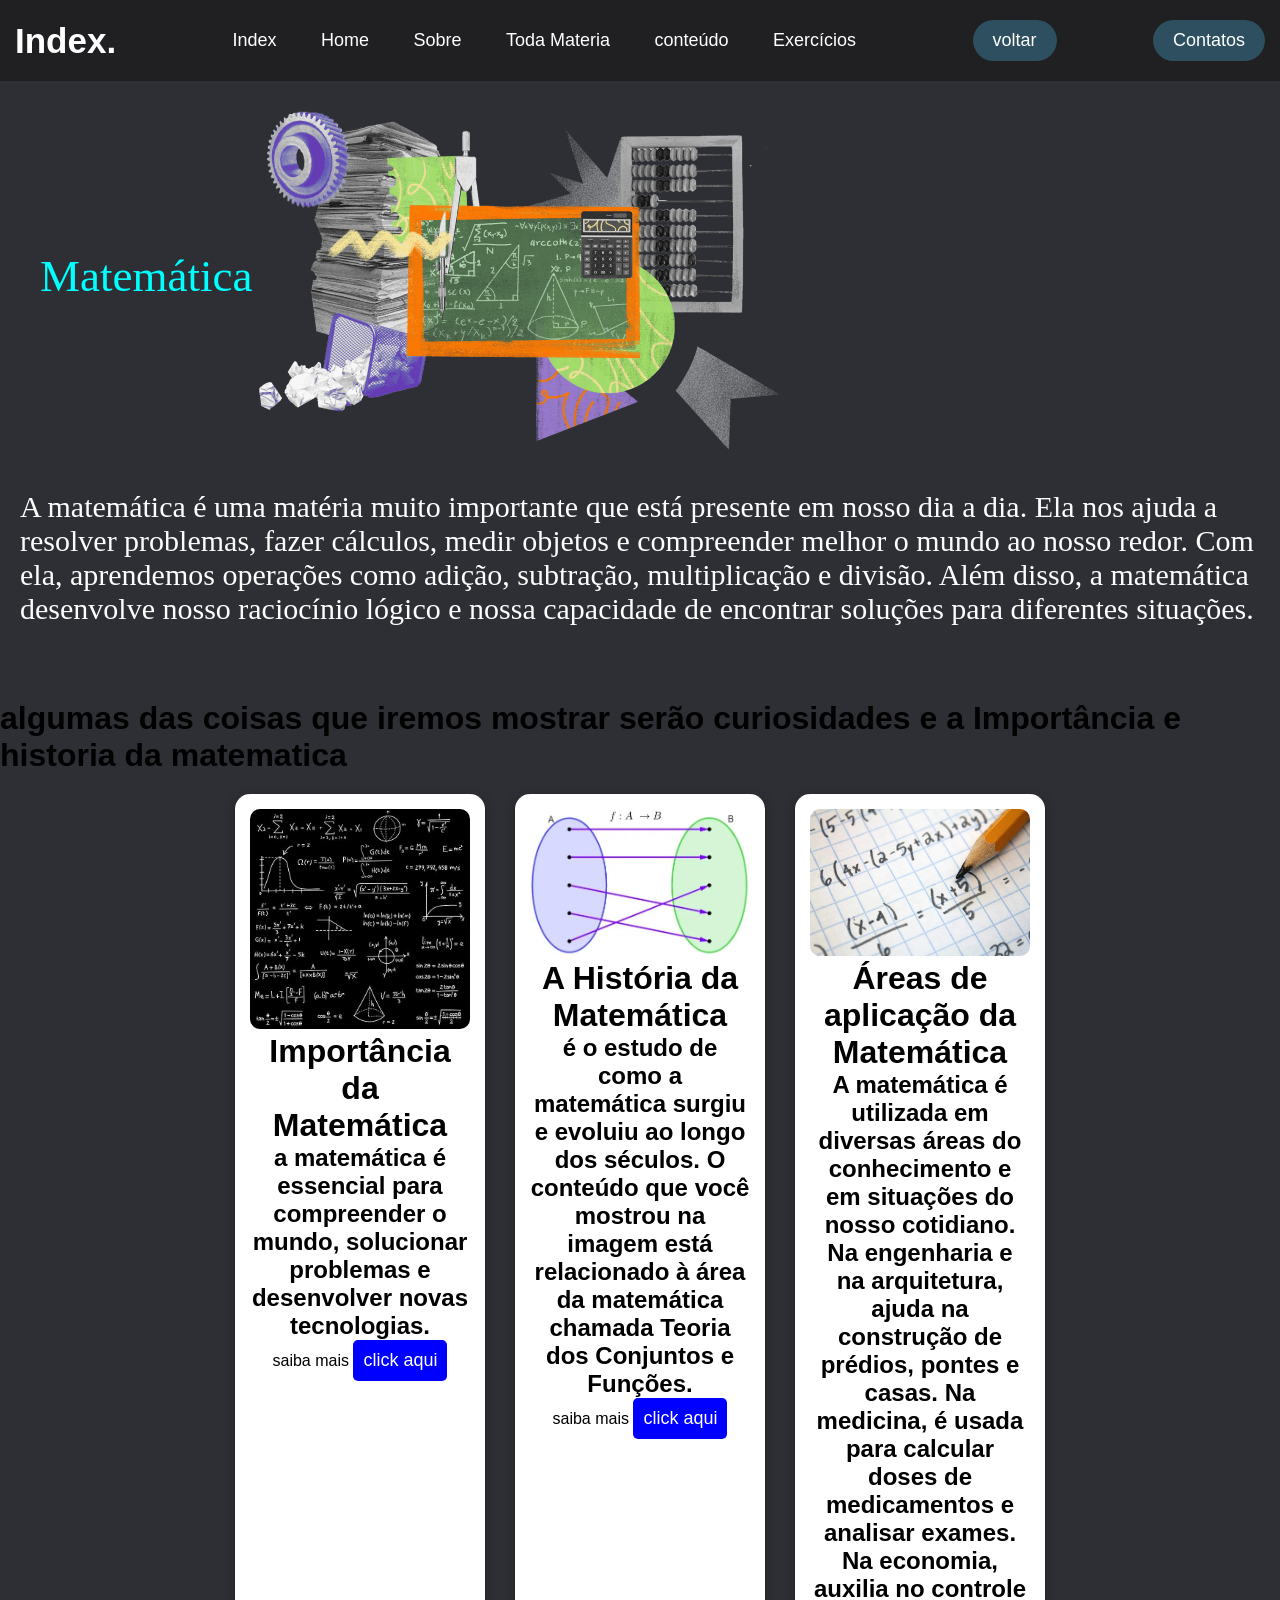
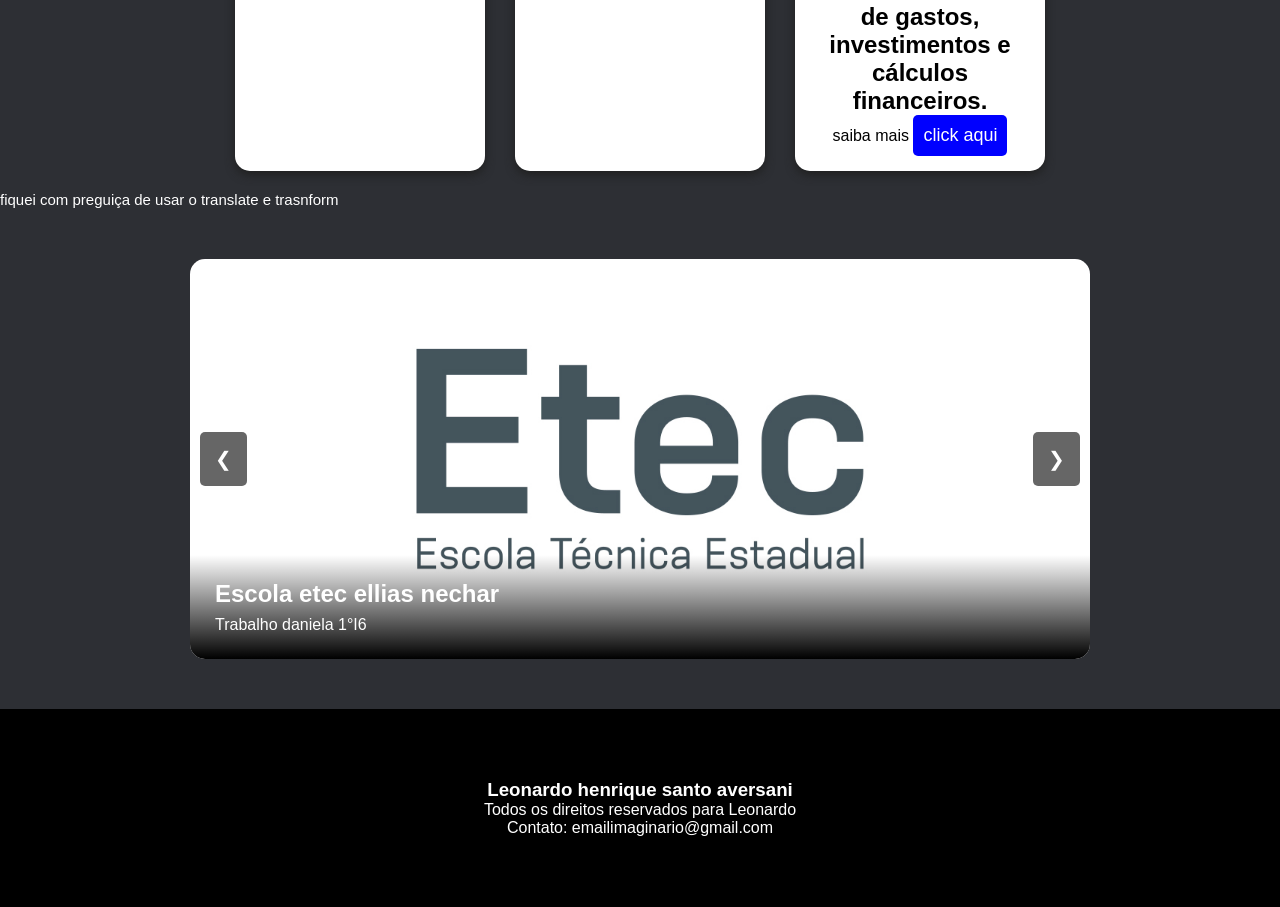
==== index.html @ 2dc45d55 "Rename Index.html to index.html" ====
<!DOCTYPE html>
<html lang="en">
<head>
    <meta charset="UTF-8">
    <meta name="viewport" content="width=device-width, initial-scale=1.0">
    <title>Index</title>
    <link rel="stylesheet" href="index.style.css">
</head>
<body>
    <header>
           <span class="logotipo">Index.</span>
           <nav>
              <ul class="nav-link">
                <li><a href="Index.html">Index</a></li>
                <li><a href="Home.html">Home</a></li>
                <li><a href="sobre.html">Sobre</a></li>
                <li><a href="https://www.todamateria.com.br/matematica/" >Toda Materia</a></li>
                <li><a href="Conteudo.html"> conteúdo</a></li>
                <li><a href="Exercicios.html"> Exercícios</a></li>
              </ul>
           </nav>
           <a href="Index.html"><button>voltar</button></a>
           <a href="contatos.html"><button>Contatos</button></a>
    </header>       
    <p class="titulo">Matemática<img src="matematica.png" align="center"></p><br>
    <p align="left" class="font">A matemática é uma matéria muito importante que está presente em nosso dia a dia.
        Ela nos ajuda a resolver problemas, fazer cálculos, medir objetos e compreender melhor o mundo ao nosso redor.
        Com ela, aprendemos operações como adição, subtração, multiplicação e divisão. Além disso, a matemática desenvolve
        nosso raciocínio lógico e nossa capacidade de encontrar soluções para diferentes situações. </p><br><br><br>

        <h1>algumas das coisas que iremos mostrar serão curiosidades e a Importância e historia da matematica</h1>


        <div class="cards-container">

    <div class="card">
        <img src="historia_matematica.jpg">
        <div>
            <h1>Importância da Matemática</h1>
            <h2>a matemática é essencial para compreender o mundo, solucionar problemas e desenvolver novas tecnologias.</h2>
            <span>saiba mais</span>
            <a href="sobre.html"><button>click aqui</button></a>
        </div>
    </div>

    <div class="card">
        <img src="matematica.index_função.jpg">
        <div>
            <h1>A História da Matemática</h1>
            <h2>é o estudo de como a matemática surgiu e evoluiu ao longo dos séculos. O conteúdo que você mostrou na imagem está relacionado à área da matemática chamada Teoria dos Conjuntos e Funções.</h2>
            <span>saiba mais</span>
            <a href="sobre.html"><button>click aqui</button></a>
        </div>
    </div>

    <div class="card">
        <img src="matematica_index.jpg">
        <div>
            <h1>Áreas de aplicação da Matemática</h1>
            <h2>A matemática é utilizada em diversas áreas do conhecimento e em situações do nosso cotidiano. Na engenharia e na arquitetura, ajuda na construção de prédios, pontes e casas. Na medicina, é usada para calcular doses de medicamentos e analisar exames. Na economia, auxilia no controle de gastos, investimentos e cálculos financeiros.</h2>
            <span>saiba mais</span>
            <a href="sobre.html"><button>click aqui</button></a>
            
        </div>
    </div>

</div>

<a class="preguiça" href="https://www.youtube.com/watch?v=xb2fLB1AWhI"> fiquei com preguiça de usar o translate e trasnform</a>

 <div class="carousel">

        <div class="carousel-container" id="carousel">

            <div class="slide">
                <img src="etec-identidade.jpg" alt="logo da escola">
                <div class="texto">
                    <h2>Escola etec ellias nechar</h2>
                    <p>Trabalho daniela 1°I6</p>
                </div>
            </div>

            <div class="slide">
                <img src="programação.jpeg" alt="Paisagem de natureza">
                <div class="texto">
                    <h2>programação</h2>
                    <p>sei la</p>
                </div>
            </div>

            <div class="slide">
                <img src="matematica3.png" alt="Montanhas e lago">
                <div class="texto">
                    <h2>matematica</h2>
                    <p>e suas curiosidades e historia.</p>
                </div>
            </div>

        </div>

        <button class="anterior" onclick="mudarSlide(-1)">&#10094;</button>

        <button class="proximo" onclick="mudarSlide(1)">&#10095;</button>

    </div>

    <script>
        let indice = 0;

        const carousel = document.getElementById("carousel");
        const slides = document.querySelectorAll(".slide");

        function mudarSlide(direcao) {

            indice += direcao;

            if (indice >= slides.length) {
                indice = 0;
            }

            if (indice < 0) {
                indice = slides.length - 1;
            }

            carousel.style.transform =
                `translateX(-${indice * 100}%)`;
        }
    </script>

        

    <footer class="footer">
         <h3>Leonardo henrique santo aversani</h3>

    <p>Todos os direitos reservados para Leonardo</p>

    <p>Contato: emailimaginario@gmail.com</p>
    </footer>
</body>
</html>
---- index.style.css ----
@import url('https://fonts.googleapis.com/css2?family=Poppins:wght@400;500;700&display=swap');

body{
    box-sizing: border-box;
    margin: 0;
    padding: 0;
    background-color: #2d2f34;
    font-family: "Poppins";
}

li, a, button{
    font-size: 18px;
    color: #fff;
    text-decoration: none;
}

header {
    display: flex;
    justify-content: space-between;
    align-items: center;
    padding: 20px 15px;
    background-color: #202022;
}

.logotipo{
     color: #fff;
     font-size: 35px;
     font-weight: bold;
}

.nav-link{
     list-style: none;
}

.nav-link li{
     display: inline-block;
     padding: 0px 20px;
}

.nav-link li a:hover{
     color: aquamarine; 
     cursor: pointer;
}

button{
    padding: 10px 20px;
    background-color: rgb(45, 79, 95);
    border: none;
    border-radius: 60px;
    cursor: pointer;
}

button:hover{
    padding: 10px 20px;
    background-color: aquamarine;
    text-decoration: none;
}

@media (max-width: 800px){
    li, a button{
        font-size: 12px;
   }


}

.titulo{
    font-family: 'Times New Roman', Times, serif;
    font-size: 45px;
    color: aqua;
    text-decoration: solid black;
    padding: 30px 40px 1px;
}

.font{
    font-family: 'Times New Roman', Times, serif;
    font-size: 30px;
    color: rgb(252, 253, 253);
    padding: 20px;
}

.footer{
    background-color: black;
    color: white;
    padding: 20px;
    text-align: center;
    padding: 70px;
}


.cards-container {
    display: flex;
    justify-content: center;
    gap: 30px;
    flex-wrap: wrap;
    padding: 20px;
}

.card {
    width: 250px;
    background-color: white;
    border-radius: 15px;
    padding: 15px;
    box-shadow: 0 4px 10px rgb(32, 32, 32);
    text-align: center;
}

.card img {
    width: 100%;
    border-radius: 10px;
}

.card button {
    background-color: blue;
    color: white;
    padding: 10px;
    border: none;
    border-radius: 5px;
    cursor: pointer;
}

.card button:hover {
    cursor: pointer;
}

.h1 {
    font-family: 'Times New Roman', Times, serif;
    font-size: 30px;
    text-align: right;
    color: aquamarine;
}


* {
    margin: 0;
    padding: 0;
    box-sizing: border-box;
}

body {
    background-color: #2d2f34;
    font-family: Arial, sans-serif;
}

.carousel {
    width: 80%;
    max-width: 900px;
    height: 400px;
    margin: 50px auto;
    position: relative;
    overflow: hidden;
    border-radius: 15px;
}

.carousel-container {
    display: flex;
    height: 100%;
    transition: transform 0.5s ease;
}

.slide {
    min-width: 100%;
    height: 100%;
    position: relative;
}

.slide img {
    width: 100%;
    height: 100%;
    object-fit: cover;
}

.texto {
    position: absolute;
    bottom: 0;
    width: 100%;
    padding: 25px;
    color: white;
    background: linear-gradient(transparent, #000);
}

.texto h2 {
    margin-bottom: 8px;
}

.anterior,
.proximo {
    position: absolute;
    top: 50%;
    transform: translateY(-50%);
    background-color: rgba(0, 0, 0, 0.6);
    color: white;
    border: none;
    padding: 15px;
    cursor: pointer;
    font-size: 20px;
    border-radius: 5px;
}

.anterior {
    left: 10px;
}

.proximo {
    right: 10px;
}

.anterior:hover,
.proximo:hover {
    background-color: #65b9d8;
}

@media (max-width: 600px) {
    .carousel {
        width: 95%;
        height: 250px;
    }
}


.preguiça {
    display: inline-block;
    font-size: 15px;
    font-style: normal;
    text-decoration: none;
    text-align: center;
    transition: 1s;
}

.preguiça:hover {
    transform: translateY(-10px);
    color: red;
}
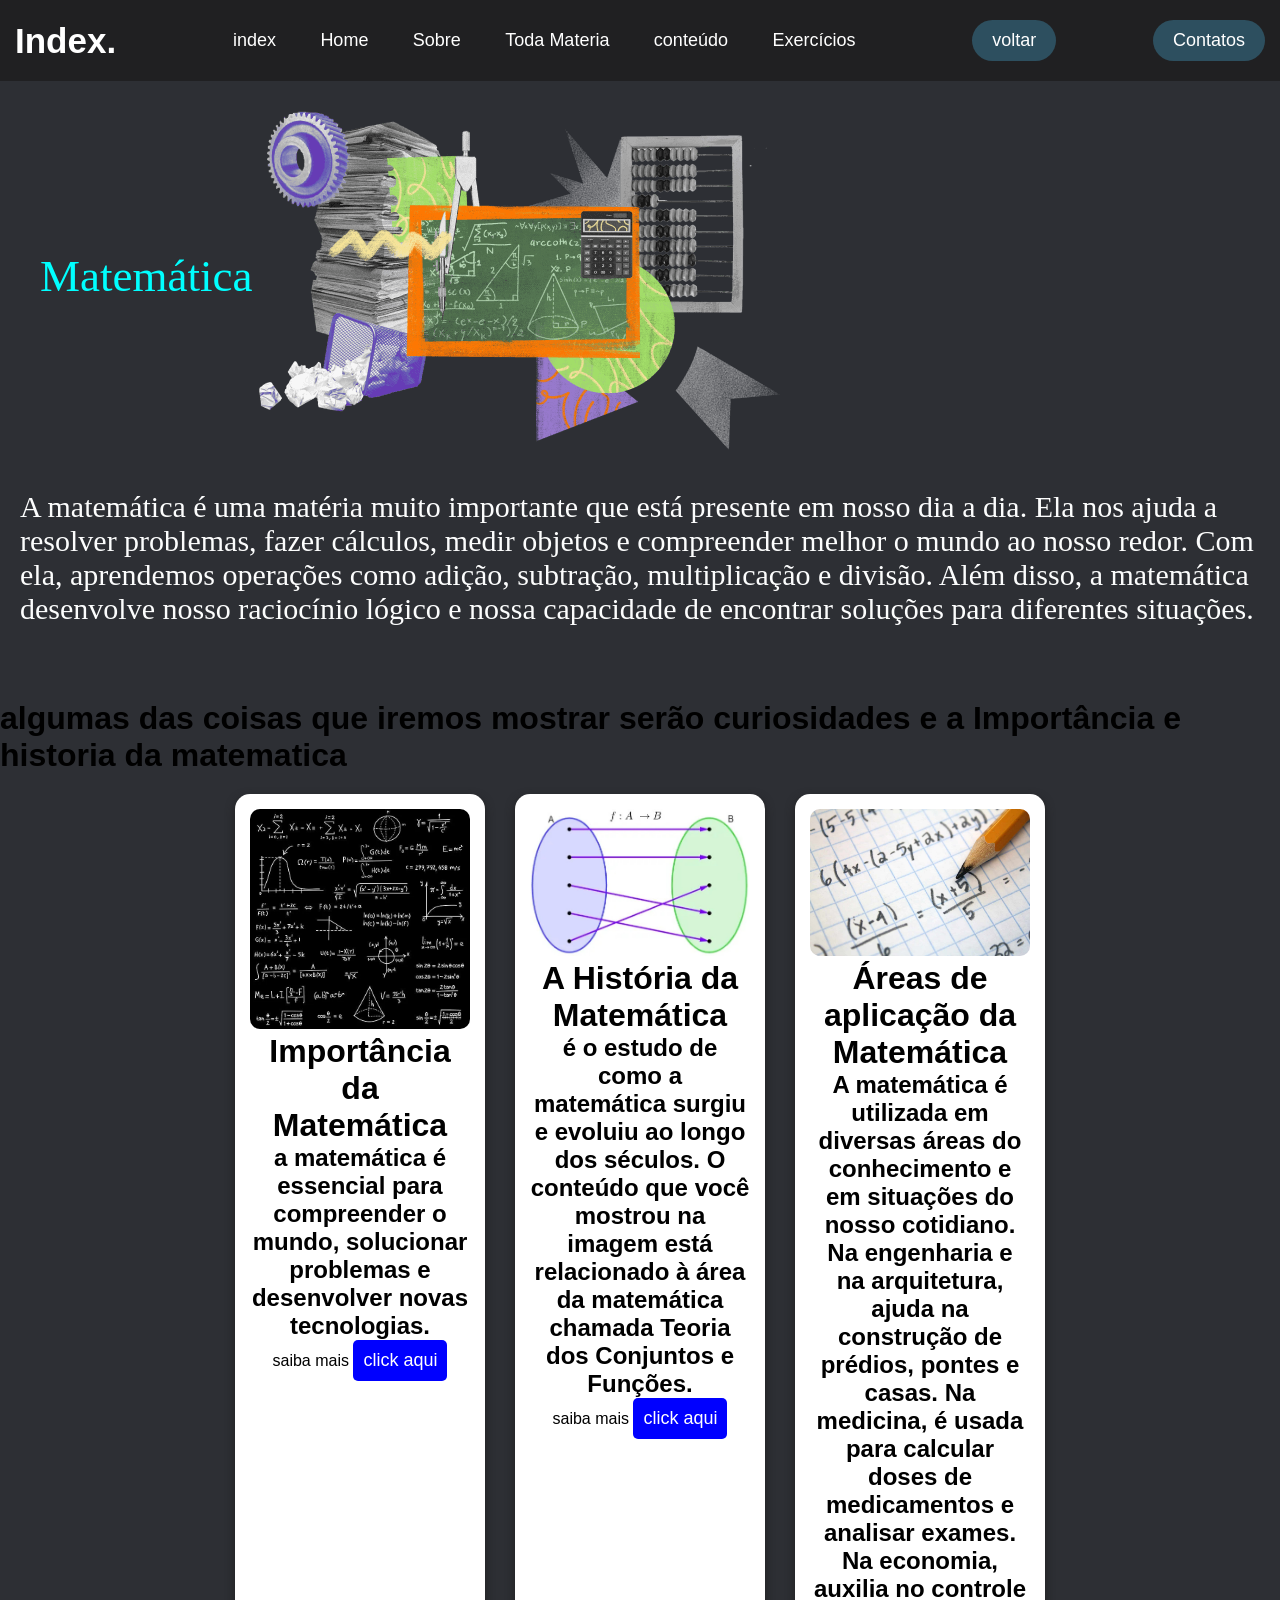
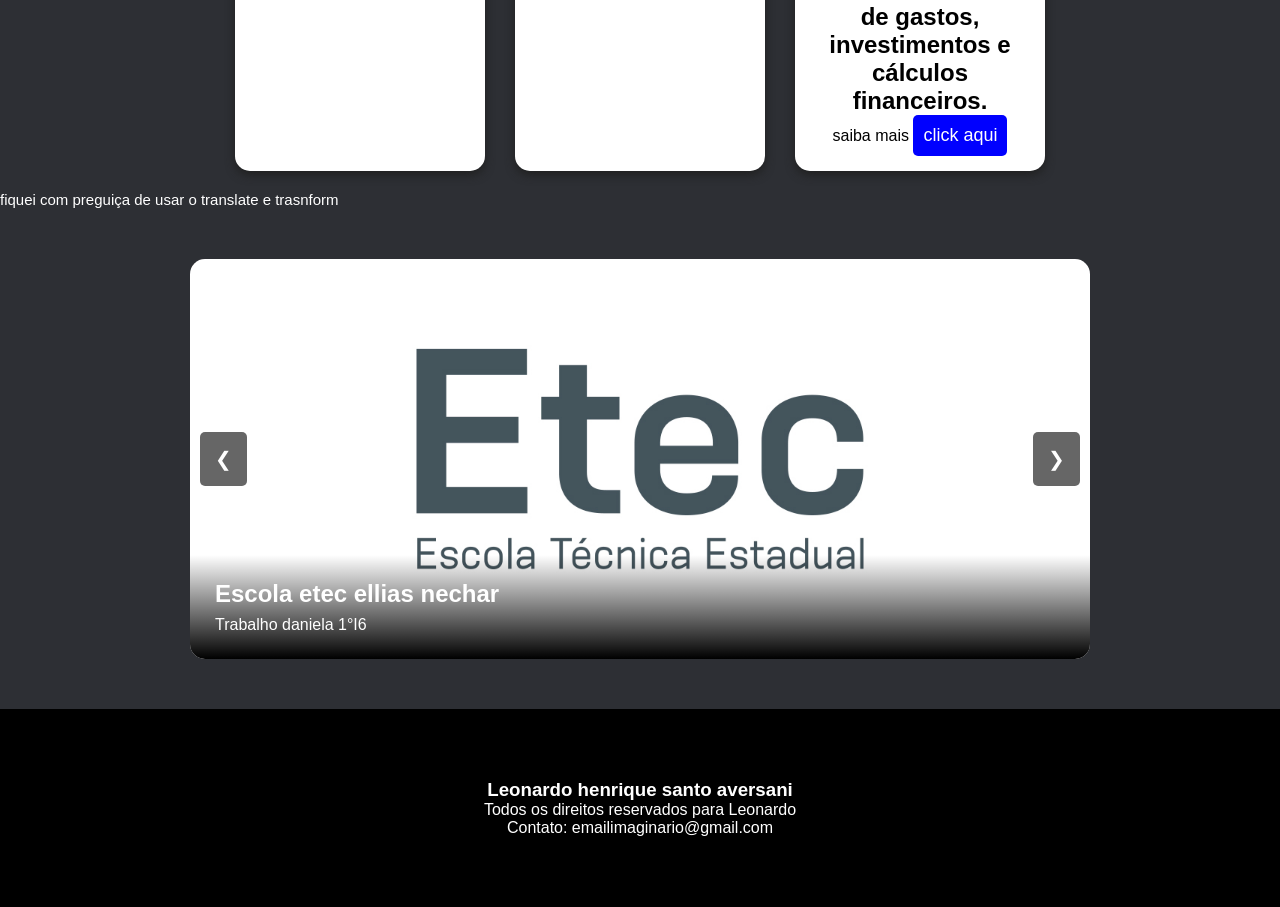
==== commit 47e98485: "Update index.html" ====
--- a/index.html
+++ b/index.html
@@ -11,7 +11,7 @@
            <span class="logotipo">Index.</span>
            <nav>
               <ul class="nav-link">
-                <li><a href="Index.html">Index</a></li>
+                <li><a href="index.html">index</a></li>
                 <li><a href="Home.html">Home</a></li>
                 <li><a href="sobre.html">Sobre</a></li>
                 <li><a href="https://www.todamateria.com.br/matematica/" >Toda Materia</a></li>
